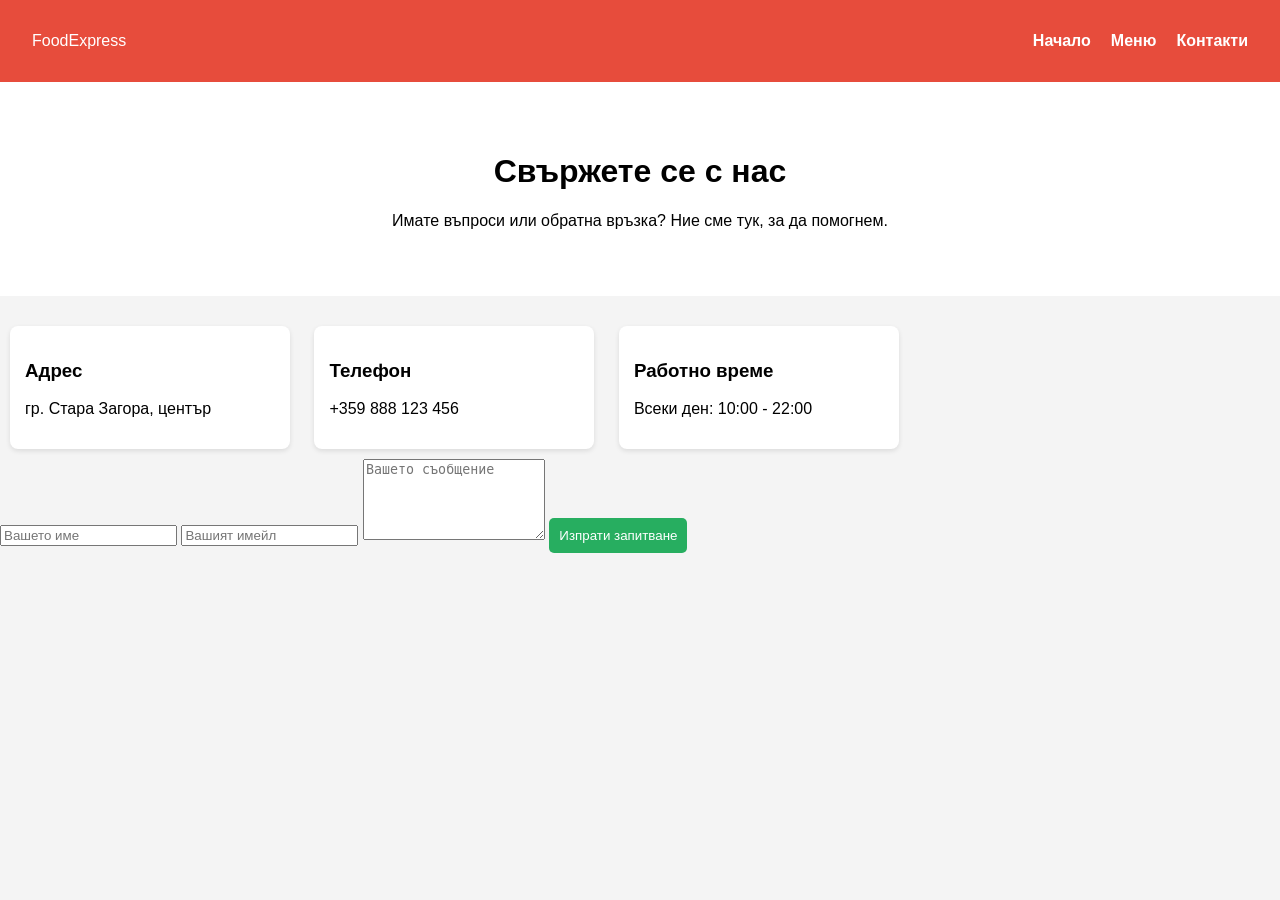
==== contacts.html @ 4f963177 "Create contacts.html contacts" ====
<!DOCTYPE html>
<html lang="bg">
<head>
    <meta charset="UTF-8">
    <title>Контакти - FoodExpress</title>
    <link rel="stylesheet" href="style.css">
</head>
<body>
    <nav>
        <div class="logo">FoodExpress</div>
        <ul>
            <li><a href="index.html">Начало</a></li>
            <li><a href="menu.html">Меню</a></li>
            <li><a href="contacts.html">Контакти</a></li>
        </ul>
    </nav>

    <header>
        <h1>Свържете се с нас</h1>
        <p>Имате въпроси или обратна връзка? Ние сме тук, за да помогнем.</p>
    </header>

    <main class="contact-container">
        <section class="contact-info">
            <div class="card">
                <h3>Адрес</h3>
                <p>гр. Стара Загора, център</p>
            </div>
            <div class="card">
                <h3>Телефон</h3>
                <p>+359 888 123 456</p>
            </div>
            <div class="card">
                <h3>Работно време</h3>
                <p>Всеки ден: 10:00 - 22:00</p>
            </div>
        </section>

        <section class="contact-form-section">
            <form class="contact-form">
                <input type="text" placeholder="Вашето име" required>
                <input type="email" placeholder="Вашият имейл" required>
                <textarea placeholder="Вашето съобщение" rows="5" required></textarea>
                <button type="submit">Изпрати запитване</button>
            </form>
        </section>
    </main>

    <script src="script.js"></script>
</body>
</html>
---- style.css ----
body { font-family: 'Segoe UI', sans-serif; margin: 0; background: #f4f4f4; }
nav { background: #e74c3c; color: white; display: flex; justify-content: space-between; padding: 1rem 2rem; align-items: center; }
nav ul { list-style: none; display: flex; gap: 20px; }
nav a { color: white; text-decoration: none; font-weight: bold; }
header { text-align: center; padding: 50px; background: white; margin-bottom: 20px; }
.card { background: white; padding: 15px; border-radius: 8px; box-shadow: 0 2px 5px rgba(0,0,0,0.1); margin: 10px; width: 250px; display: inline-block; }
button { background: #27ae60; color: white; border: none; padding: 10px; cursor: pointer; border-radius: 5px; }
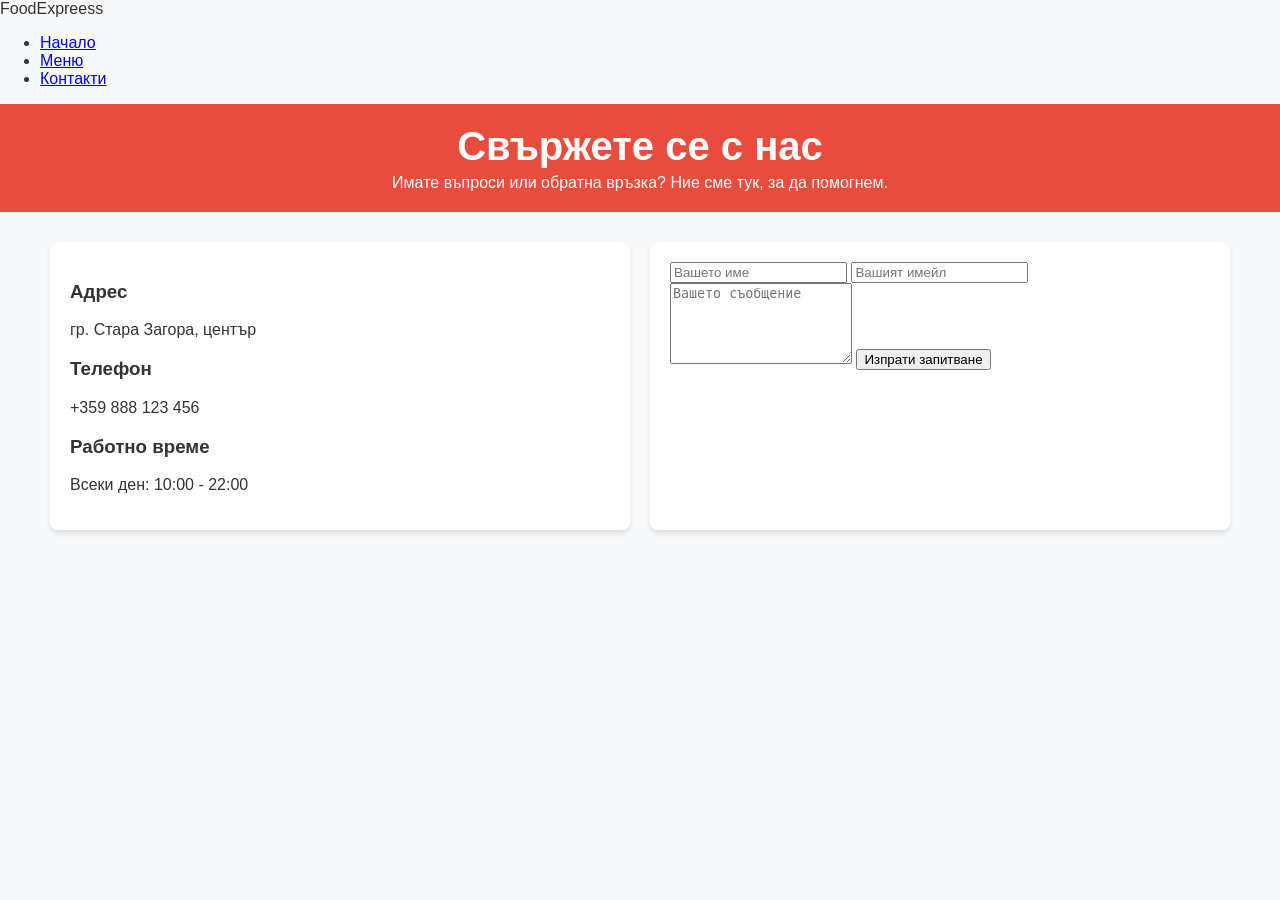
==== commit 8f0b0a55: "Update contacts.html" ====
--- a/contacts.html
+++ b/contacts.html
@@ -7,7 +7,7 @@
 </head>
 <body>
     <nav>
-        <div class="logo">FoodExpress</div>
+        <div class="logo">FoodExpreess</div>
         <ul>
             <li><a href="index.html">Начало</a></li>
             <li><a href="menu.html">Меню</a></li>
--- a/style.css
+++ b/style.css
@@ -1,7 +1,184 @@
-body { font-family: 'Segoe UI', sans-serif; margin: 0; background: #f4f4f4; }
-nav { background: #e74c3c; color: white; display: flex; justify-content: space-between; padding: 1rem 2rem; align-items: center; }
-nav ul { list-style: none; display: flex; gap: 20px; }
-nav a { color: white; text-decoration: none; font-weight: bold; }
-header { text-align: center; padding: 50px; background: white; margin-bottom: 20px; }
-.card { background: white; padding: 15px; border-radius: 8px; box-shadow: 0 2px 5px rgba(0,0,0,0.1); margin: 10px; width: 250px; display: inline-block; }
-button { background: #27ae60; color: white; border: none; padding: 10px; cursor: pointer; border-radius: 5px; }+body {
+            font-family: 'Segoe UI', Tahoma, Geneva, Verdana, sans-serif;
+            margin: 0;
+            padding: 0;
+            background-color: #f8f9fa;
+            color: #333;
+        }
+
+        header {
+            background-color: #e74c3c;
+            color: white;
+            padding: 20px;
+            text-align: center;
+        }
+
+        header h1 {
+            margin: 0;
+            font-size: 2.5em;
+        }
+
+        header p {
+            margin: 5px 0 0;
+            font-weight: 300;
+        }
+
+        main {
+            display: flex;
+            flex-wrap: wrap;
+            padding: 20px;
+            max-width: 1200px;
+            margin: 0 auto;
+        }
+
+        section {
+            background-color: white;
+            padding: 20px;
+            margin: 10px;
+            border-radius: 8px;
+            box-shadow: 0 4px 6px rgba(0,0,0,0.1);
+            flex: 1 1 300px; /* Позволява на секциите да се разширяват и свиват */
+        }
+
+        /* Меню секция */
+        #menu h2, #cart h2, #checkout h2 {
+            border-bottom: 2px solid #e74c3c;
+            padding-bottom: 10px;
+            color: #e74c3c;
+        }
+
+        .pizza-item {
+            display: flex;
+            justify-content: space-between;
+            align-items: center;
+            padding: 15px 0;
+            border-bottom: 1px solid #eee;
+        }
+
+        .pizza-info h3 {
+            margin: 0;
+            font-size: 1.2em;
+        }
+
+        .pizza-info p {
+            margin: 5px 0 0;
+            font-size: 0.9em;
+            color: #666;
+        }
+
+        .pizza-price {
+            font-weight: bold;
+            font-size: 1.1em;
+            color: #2c3e50;
+        }
+
+        .add-to-cart {
+            background-color: #27ae60;
+            color: white;
+            border: none;
+            padding: 10px 15px;
+            border-radius: 5px;
+            cursor: pointer;
+            font-weight: bold;
+            transition: background-color 0.3s;
+        }
+
+        .add-to-cart:hover {
+            background-color: #219150;
+        }
+
+        /* Количка секция */
+        #cart ul {
+            list-style: none;
+            padding: 0;
+        }
+
+        #cart-items li {
+            display: flex;
+            justify-content: space-between;
+            padding: 10px 0;
+            border-bottom: 1px solid #f0f0f0;
+        }
+
+        #cart-items li span.item-total {
+            font-weight: bold;
+        }
+
+        .remove-item {
+            background-color: #e74c3c;
+            color: white;
+            border: none;
+            padding: 5px 10px;
+            border-radius: 3px;
+            cursor: pointer;
+            font-size: 0.8em;
+            margin-left: 10px;
+        }
+
+        #cart-total-container {
+            margin-top: 20px;
+            font-size: 1.3em;
+            font-weight: bold;
+            text-align: right;
+            border-top: 2px solid #e74c3c;
+            padding-top: 10px;
+        }
+
+        #cart-total {
+            color: #e74c3c;
+        }
+
+        /* Checkout секция */
+        #checkout form {
+            display: flex;
+            flex-direction: column;
+        }
+
+        #checkout label {
+            margin-top: 15px;
+            font-weight: bold;
+        }
+
+        #checkout input, #checkout textarea {
+            padding: 10px;
+            margin-top: 5px;
+            border: 1px solid #ccc;
+            border-radius: 4px;
+            font-family: inherit;
+        }
+
+        #checkout textarea {
+            resize: vertical;
+            height: 80px;
+        }
+
+        #place-order {
+            margin-top: 25px;
+            background-color: #e74c3c;
+            color: white;
+            border: none;
+            padding: 15px;
+            border-radius: 5px;
+            font-size: 1.2em;
+            font-weight: bold;
+            cursor: pointer;
+            transition: background-color 0.3s;
+        }
+
+        #place-order:hover {
+            background-color: #c0392b;
+        }
+
+        #checkout button[disabled] {
+            background-color: #bdc3c7;
+            cursor: not-allowed;
+        }
+
+        footer {
+            text-align: center;
+            padding: 20px;
+            background-color: #34495e;
+            color: white;
+            margin-top: 30px;
+        }
+        
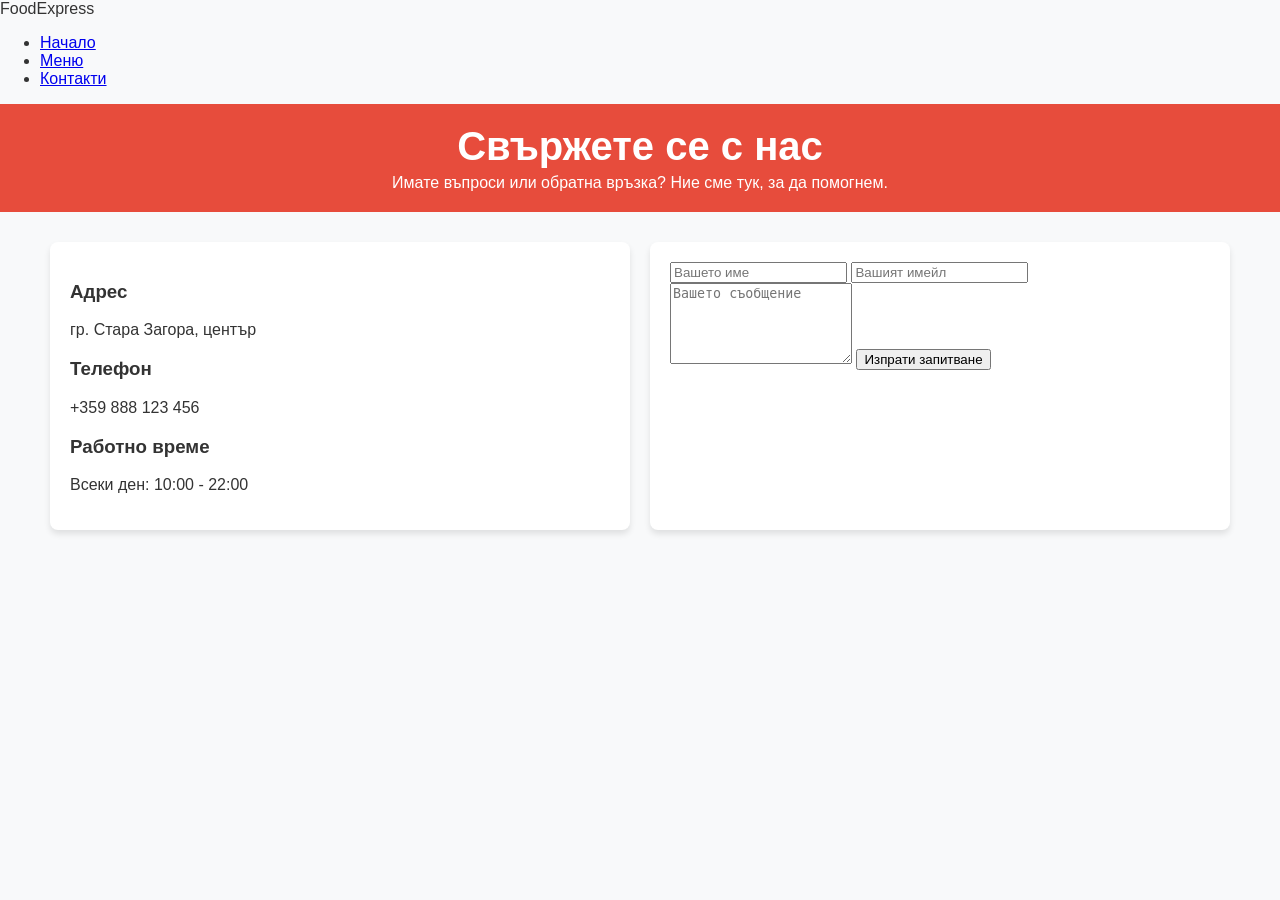
==== commit 7ec7a406: "Update contacts.html" ====
--- a/contacts.html
+++ b/contacts.html
@@ -7,7 +7,7 @@
 </head>
 <body>
     <nav>
-        <div class="logo">FoodExpreess</div>
+        <div class="logo">FoodExpress</div>
         <ul>
             <li><a href="index.html">Начало</a></li>
             <li><a href="menu.html">Меню</a></li>
